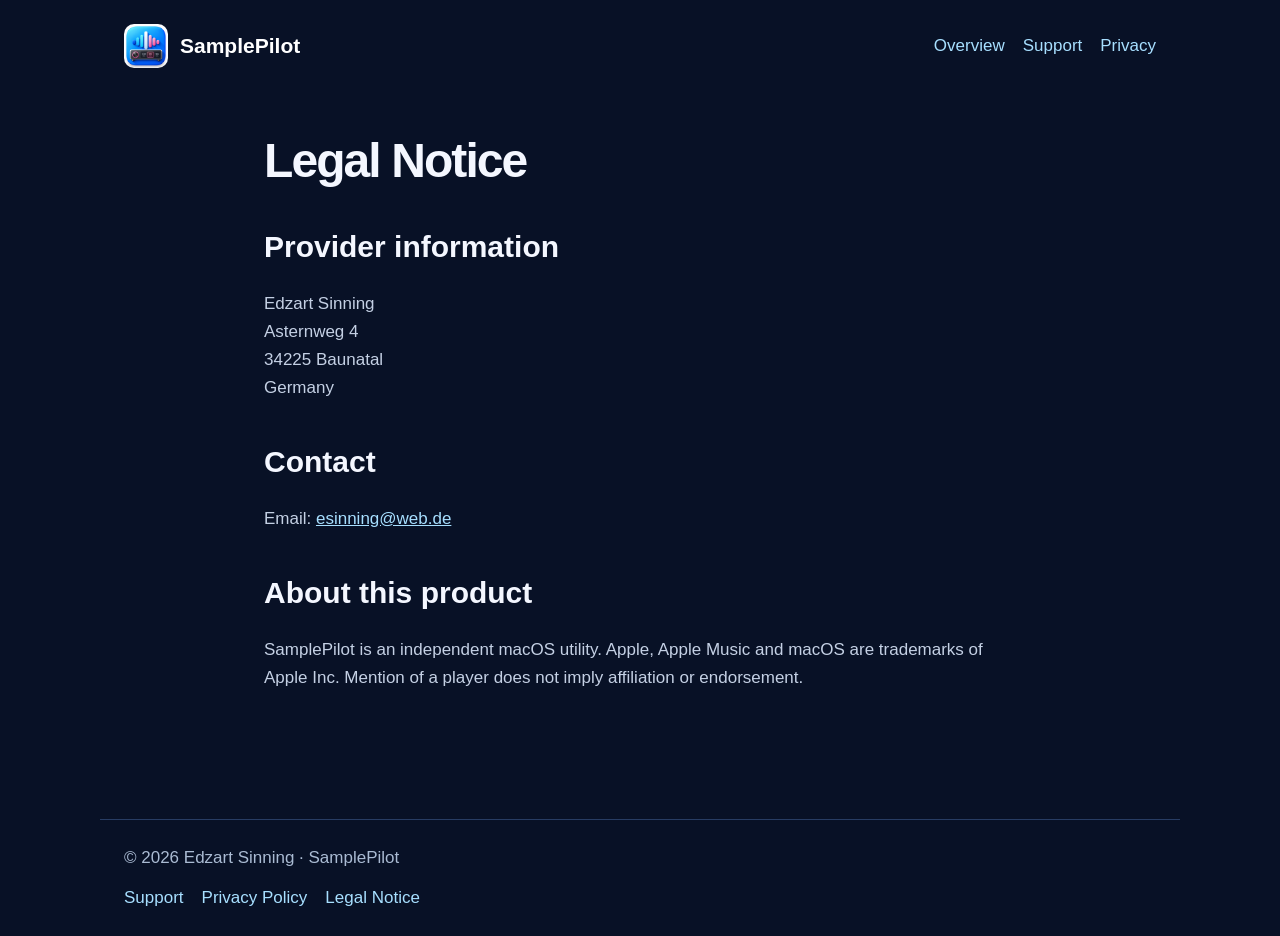
==== imprint.html @ 67121ad5 "Add files via upload" ====
<!doctype html>
<html lang="en"><head><meta charset="utf-8"><meta name="viewport" content="width=device-width, initial-scale=1"><title>Legal Notice — SamplePilot</title><meta name="description" content="Developer and contact information for SamplePilot."><link rel="icon" href="assets/samplepilot-64.png"><link rel="stylesheet" href="assets/style.css"></head>
<body><a class="skip" href="#content">Skip to content</a><header><a class="brand" href="index.html"><img src="assets/samplepilot-128.png" alt="">SamplePilot</a><nav aria-label="Main navigation"><a href="index.html">Overview</a><a href="support.html">Support</a><a href="privacy.html">Privacy</a></nav></header><main id="content" class="prose"><h1>Legal Notice</h1><h2>Provider information</h2><p>Edzart Sinning<br>Asternweg 4<br>34225 Baunatal<br>Germany</p><h2>Contact</h2><p>Email: <a href="mailto:esinning@web.de">esinning@web.de</a></p><h2>About this product</h2><p>SamplePilot is an independent macOS utility. Apple, Apple Music and macOS are trademarks of Apple Inc. Mention of a player does not imply affiliation or endorsement.</p></main><footer>© 2026 Edzart Sinning · SamplePilot<nav aria-label="Legal and support"><a href="support.html">Support</a><a href="privacy.html">Privacy Policy</a><a href="imprint.html">Legal Notice</a></nav></footer></body></html>
---- assets/style.css ----
*{box-sizing:border-box}body{margin:0;background:#081126;color:#f4f7ff;font:17px/1.65 -apple-system,BlinkMacSystemFont,"Segoe UI",sans-serif}header,main,footer{max-width:1080px;margin:auto;padding:24px}header{display:flex;justify-content:space-between;align-items:center;gap:20px}.brand{display:flex;align-items:center;gap:12px;font-size:21px;font-weight:750;text-decoration:none;color:#fff}.brand img{width:44px;height:44px;border-radius:10px}nav{display:flex;flex-wrap:wrap;gap:18px}a{color:#a7dfff}nav a{text-decoration:none}main{min-height:65vh}.hero{display:grid;grid-template-columns:1.2fr .8fr;gap:48px;align-items:center;padding:60px 0}.hero img{width:100%;max-width:350px;border-radius:26px;box-shadow:0 22px 70px #0006}h1{font-size:clamp(38px,6vw,70px);line-height:1.06;letter-spacing:-.04em;margin:20px 0}h2{font-size:30px;line-height:1.2;margin-top:42px}h3{margin:0 0 10px}p,li{color:#c4d0e4}.lead{font-size:22px}.pill{display:inline-block;background:#233756;padding:6px 15px;border-radius:22px;color:#c2dcff}.button{display:inline-block;background:#178bff;color:#fff;border-radius:12px;padding:12px 20px;text-decoration:none;font-weight:650}.grid{display:grid;grid-template-columns:repeat(3,1fr);gap:18px;margin:28px 0}.card{padding:24px;border-radius:18px;background:#121f3b;border:1px solid #273c63}.note{padding:20px;border-left:3px solid #e16baf;background:#161e37;border-radius:0 12px 12px 0}.prose{max-width:800px;padding-bottom:60px}.prose h1{font-size:48px}footer{border-top:1px solid #273c63;color:#aabbd3;margin-top:50px}footer nav{margin-top:12px}table{border-collapse:collapse;width:100%;margin:22px 0}td,th{text-align:left;padding:14px;border-bottom:1px solid #273c63;vertical-align:top}.skip{position:absolute;left:-9999px}.skip:focus{left:12px;top:12px;background:#fff;color:#000;padding:12px}a:focus-visible{outline:3px solid #e16baf;outline-offset:5px}@media(max-width:700px){header{align-items:flex-start;flex-direction:column}.hero,.grid{grid-template-columns:1fr}.hero{padding:25px 0;gap:25px}.hero img{max-width:240px}.prose h1{font-size:38px}td,th{padding:8px;font-size:14px}}
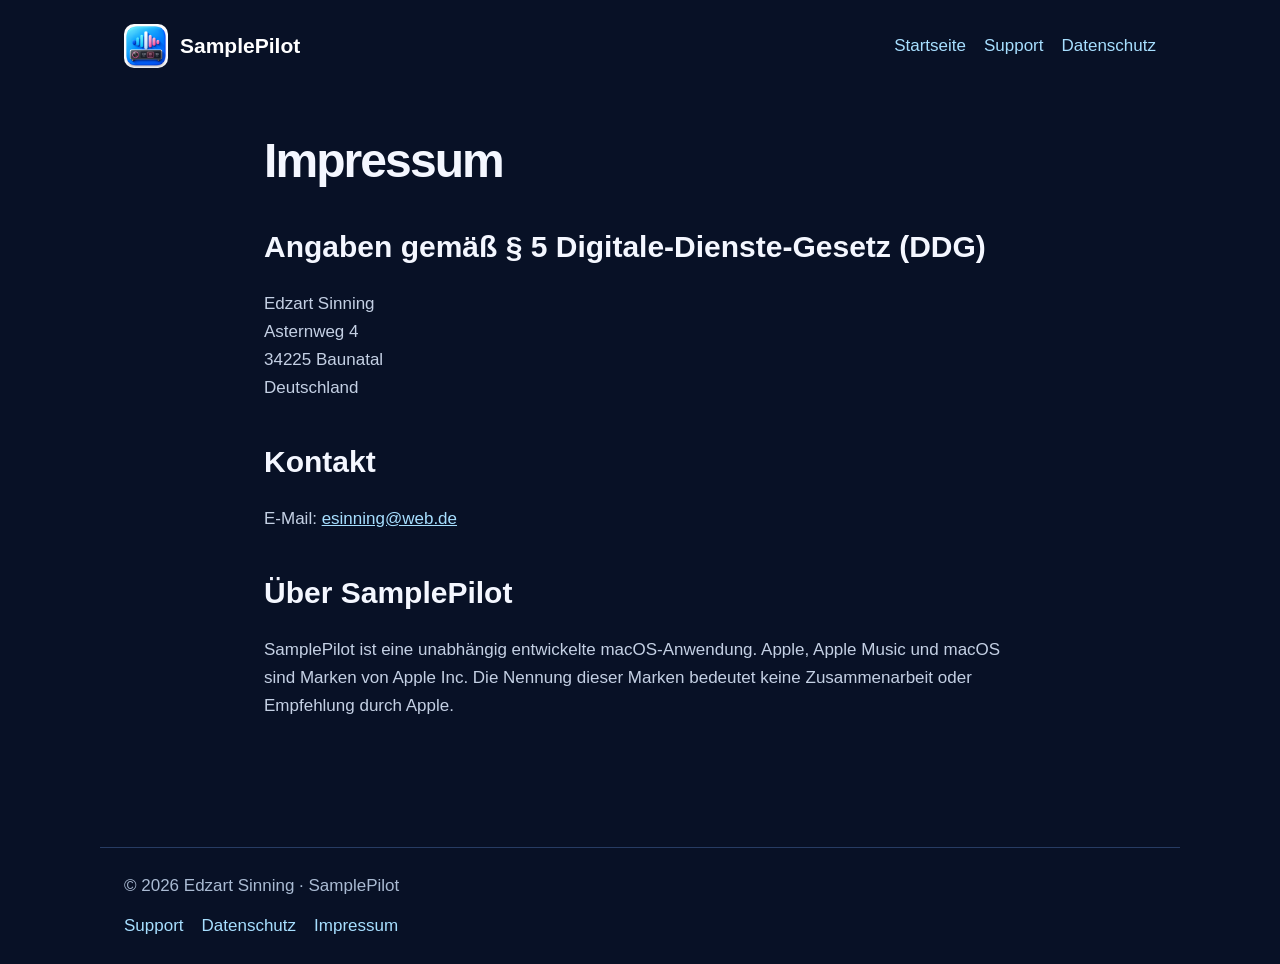
==== commit 021e8258: "Add files via upload" ====
--- a/imprint.html
+++ b/imprint.html
@@ -1,3 +1,6 @@
 <!doctype html>
-<html lang="en"><head><meta charset="utf-8"><meta name="viewport" content="width=device-width, initial-scale=1"><title>Legal Notice — SamplePilot</title><meta name="description" content="Developer and contact information for SamplePilot."><link rel="icon" href="assets/samplepilot-64.png"><link rel="stylesheet" href="assets/style.css"></head>
-<body><a class="skip" href="#content">Skip to content</a><header><a class="brand" href="index.html"><img src="assets/samplepilot-128.png" alt="">SamplePilot</a><nav aria-label="Main navigation"><a href="index.html">Overview</a><a href="support.html">Support</a><a href="privacy.html">Privacy</a></nav></header><main id="content" class="prose"><h1>Legal Notice</h1><h2>Provider information</h2><p>Edzart Sinning<br>Asternweg 4<br>34225 Baunatal<br>Germany</p><h2>Contact</h2><p>Email: <a href="mailto:esinning@web.de">esinning@web.de</a></p><h2>About this product</h2><p>SamplePilot is an independent macOS utility. Apple, Apple Music and macOS are trademarks of Apple Inc. Mention of a player does not imply affiliation or endorsement.</p></main><footer>© 2026 Edzart Sinning · SamplePilot<nav aria-label="Legal and support"><a href="support.html">Support</a><a href="privacy.html">Privacy Policy</a><a href="imprint.html">Legal Notice</a></nav></footer></body></html>+<html lang="de"><head><meta charset="utf-8"><meta name="viewport" content="width=device-width, initial-scale=1"><title>Impressum – SamplePilot</title><meta name="description" content="Impressum und Kontaktinformationen für SamplePilot und Edzart Sinning."><link rel="icon" href="assets/samplepilot-64.png"><link rel="stylesheet" href="assets/style.css"></head>
+<body><a class="skip" href="#content">Zum Inhalt</a><header><a class="brand" href="index.html"><img src="assets/samplepilot-128.png" alt="">SamplePilot</a><nav aria-label="Hauptnavigation"><a href="index.html">Startseite</a><a href="support.html">Support</a><a href="privacy.html">Datenschutz</a></nav></header><main id="content" class="prose"><h1>Impressum</h1><h2>Angaben gemäß § 5 Digitale-Dienste-Gesetz (DDG)</h2>
+<p>Edzart Sinning<br>Asternweg 4<br>34225 Baunatal<br>Deutschland</p>
+<h2>Kontakt</h2><p>E-Mail: <a href="mailto:esinning@web.de">esinning@web.de</a></p>
+<h2>Über SamplePilot</h2><p>SamplePilot ist eine unabhängig entwickelte macOS-Anwendung. Apple, Apple Music und macOS sind Marken von Apple Inc. Die Nennung dieser Marken bedeutet keine Zusammenarbeit oder Empfehlung durch Apple.</p></main><footer>© 2026 Edzart Sinning · SamplePilot<nav aria-label="Rechtliches und Support"><a href="support.html">Support</a><a href="privacy.html">Datenschutz</a><a href="imprint.html">Impressum</a></nav></footer></body></html>
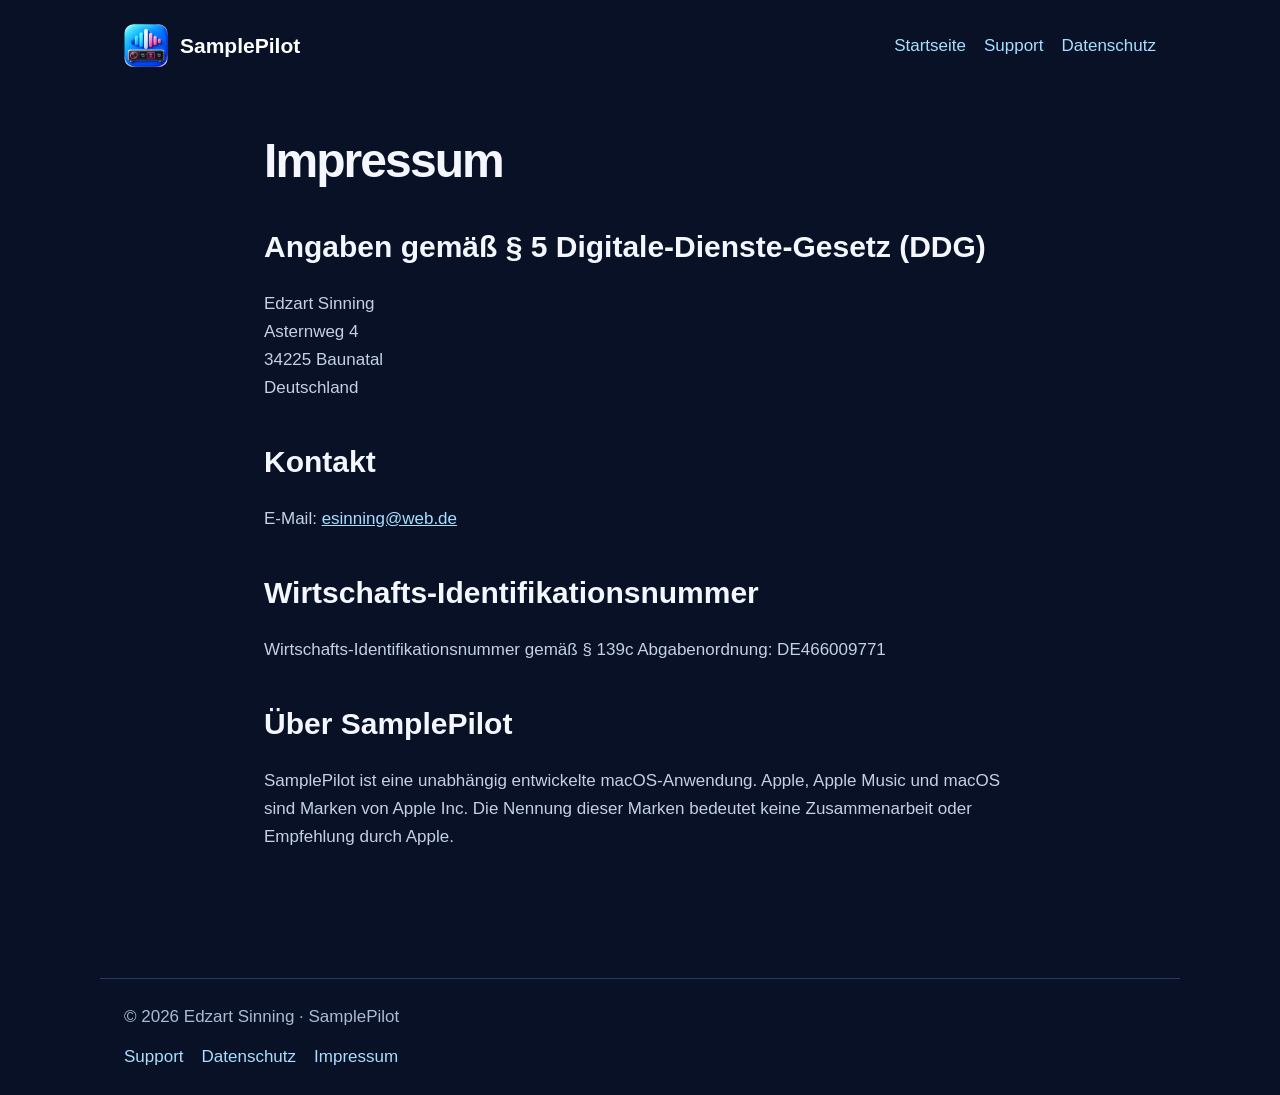
==== commit a4d83dbd: "Add files via upload" ====
--- a/imprint.html
+++ b/imprint.html
@@ -3,4 +3,5 @@
 <body><a class="skip" href="#content">Zum Inhalt</a><header><a class="brand" href="index.html"><img src="assets/samplepilot-128.png" alt="">SamplePilot</a><nav aria-label="Hauptnavigation"><a href="index.html">Startseite</a><a href="support.html">Support</a><a href="privacy.html">Datenschutz</a></nav></header><main id="content" class="prose"><h1>Impressum</h1><h2>Angaben gemäß § 5 Digitale-Dienste-Gesetz (DDG)</h2>
 <p>Edzart Sinning<br>Asternweg 4<br>34225 Baunatal<br>Deutschland</p>
 <h2>Kontakt</h2><p>E-Mail: <a href="mailto:esinning@web.de">esinning@web.de</a></p>
+<h2>Wirtschafts-Identifikationsnummer</h2><p>Wirtschafts-Identifikationsnummer gemäß § 139c Abgabenordnung: DE466009771</p>
 <h2>Über SamplePilot</h2><p>SamplePilot ist eine unabhängig entwickelte macOS-Anwendung. Apple, Apple Music und macOS sind Marken von Apple Inc. Die Nennung dieser Marken bedeutet keine Zusammenarbeit oder Empfehlung durch Apple.</p></main><footer>© 2026 Edzart Sinning · SamplePilot<nav aria-label="Rechtliches und Support"><a href="support.html">Support</a><a href="privacy.html">Datenschutz</a><a href="imprint.html">Impressum</a></nav></footer></body></html>
